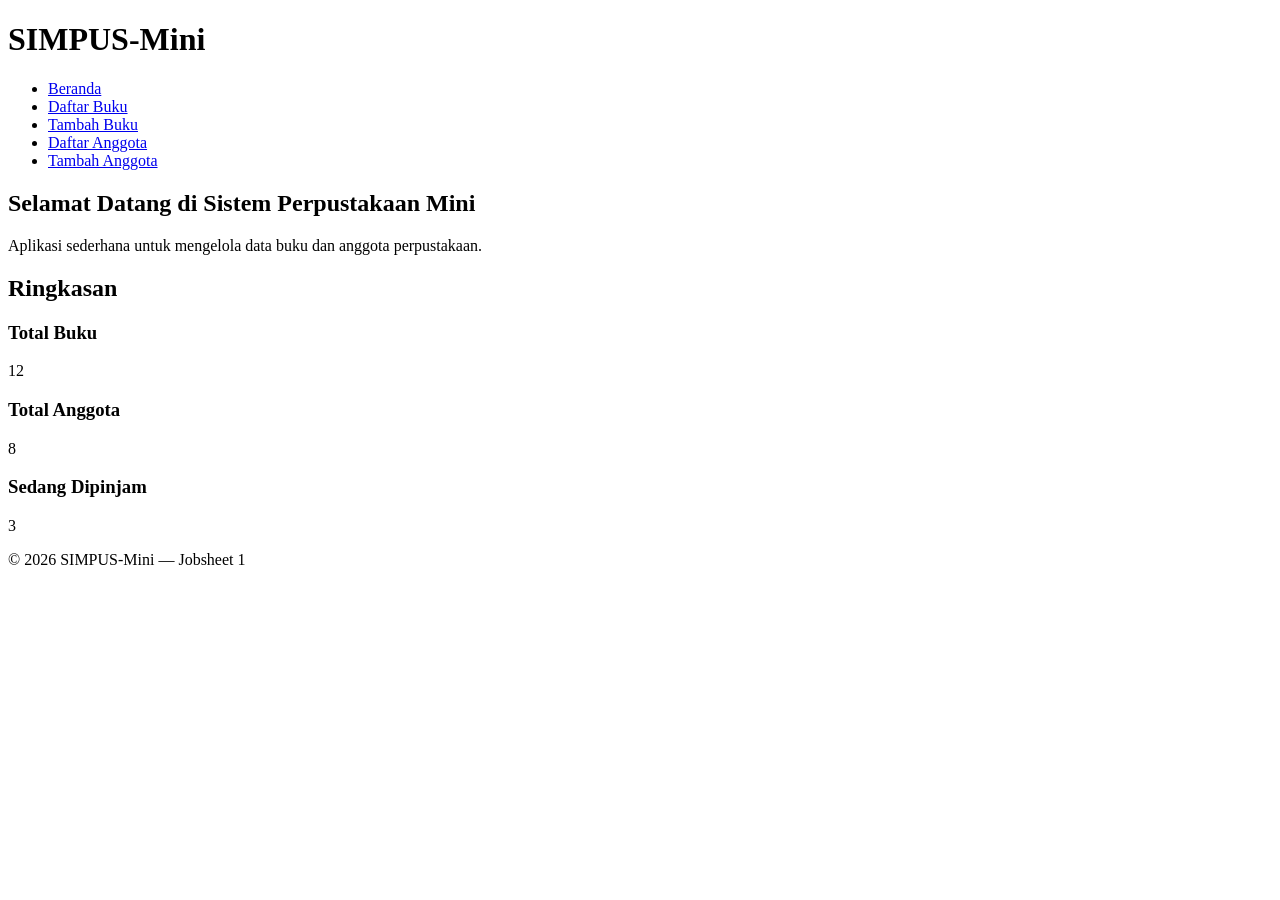
==== Pertemuan1/index.html @ fea93198 "Jobsheet 1" ====
<!DOCTYPE html>
<html lang="id">

<head>
    <meta charset="UTF-8">
    <title>SIMPUS-Mini | Beranda</title>
</head>

<body>
    <header>
        <h1>SIMPUS-Mini</h1>
        <nav>
            <ul>
                <li><a href="index.html">Beranda</a></li>
                <li><a href="buku/list.html">Daftar Buku</a></li>
                <li><a href="buku/tambah.html">Tambah Buku</a></li>
                <li><a href="anggota/list.html">Daftar Anggota</a></li>
                <li><a href="anggota/tambah.html">Tambah Anggota</a></li>
            </ul>
        </nav>
    </header>

    <main>
        <section>
            <h2>Selamat Datang di Sistem Perpustakaan Mini</h2>
            <p>Aplikasi sederhana untuk mengelola data buku dan anggota perpustakaan.</p>
        </section>

        <section>
            <h2>Ringkasan</h2>
            <article>
                <h3>Total Buku</h3>
                <p>12</p>
            </article>
            <article>
                <h3>Total Anggota</h3>
                <p>8</p>
            </article>
            <article>
                <h3>Sedang Dipinjam</h3>
                <p>3</p>
            </article>
        </section>
    </main>

    <footer>
        <p>&copy; 2026 SIMPUS-Mini &mdash; Jobsheet 1</p>
    </footer>
</body>

</html>
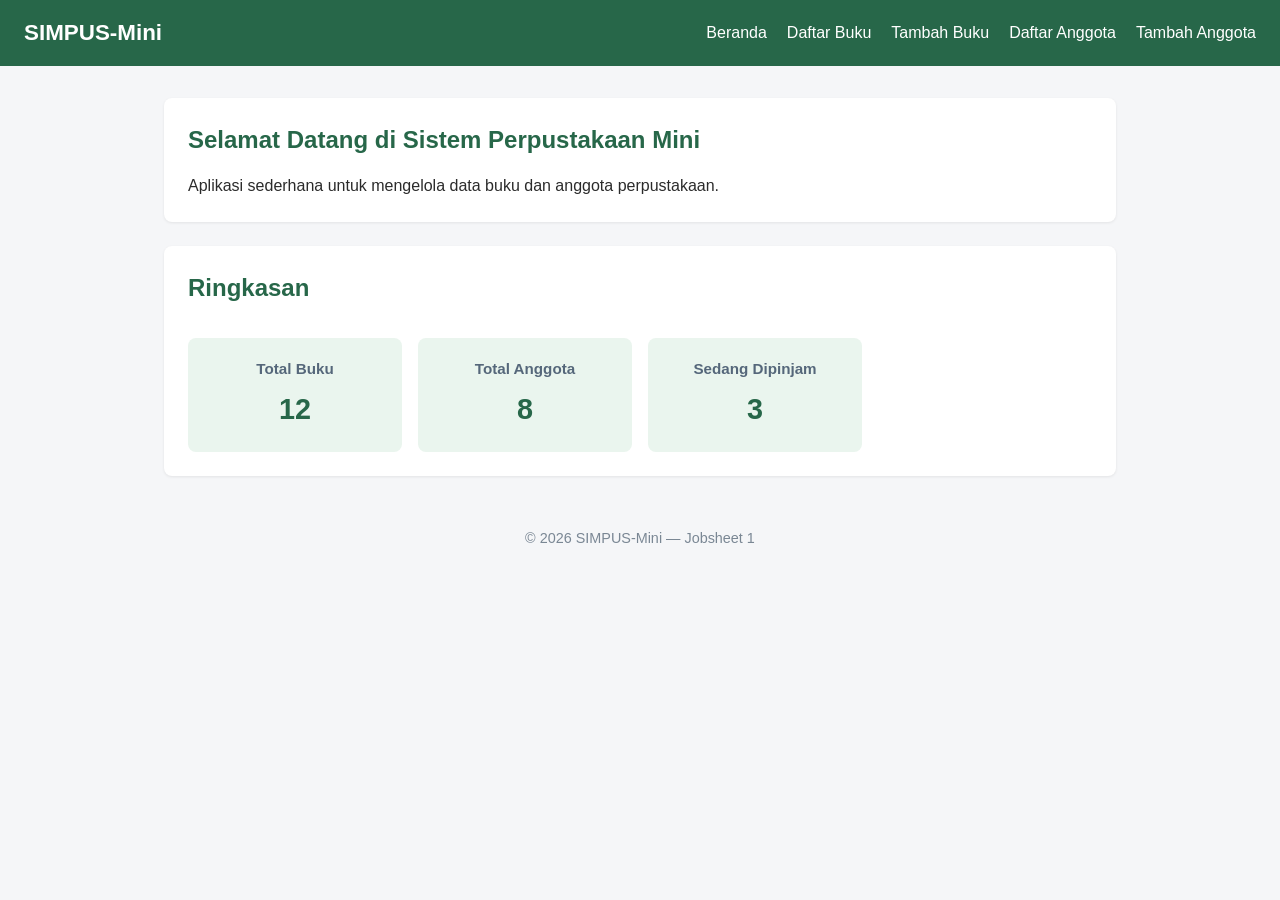
==== commit 891970f5: "Jobsheet 2 CSS" ====
--- a/Pertemuan1/index.html
+++ b/Pertemuan1/index.html
@@ -4,6 +4,7 @@
 <head>
     <meta charset="UTF-8">
     <title>SIMPUS-Mini | Beranda</title>
+    <link rel="stylesheet" href="assets/css/style.css">
 </head>
 
 <body>
--- a/Pertemuan1/assets/css/style.css
+++ b/Pertemuan1/assets/css/style.css
@@ -0,0 +1,232 @@
+/* ===== Reset & Base ===== */
+
+* {
+    box-sizing: border-box;
+    margin: 0;
+    padding: 0;
+}
+
+body {
+    font-family: "Segoe UI", Arial, sans-serif;
+    color: #2b2b2b;
+    background-color: #f5f6f8;
+    line-height: 1.5;
+}
+
+a {
+    color: #276749;
+    text-decoration: none;
+}
+
+a:hover {
+    text-decoration: underline;
+}
+
+/* ===== Header & Navbar (Flexbox) ===== */
+
+header {
+    background-color: #276749;
+    color: #fff;
+    padding: 1rem 1.5rem;
+    display: flex;
+    align-items: center;
+    justify-content: space-between;
+    flex-wrap: wrap;
+}
+
+header h1 {
+    font-size: 1.4rem;
+}
+
+header nav ul {
+    list-style: none;
+    display: flex;
+    gap: 1.25rem;
+}
+
+header nav a {
+    color: #fff;
+    font-weight: 500;
+}
+
+/* ===== Main Layout ===== */
+
+main {
+    max-width: 1000px;
+    margin: 2rem auto;
+    padding: 0 1.5rem;
+}
+
+section {
+    background-color: #fff;
+    border-radius: 8px;
+    padding: 1.5rem;
+    margin-bottom: 1.5rem;
+    box-shadow: 0 1px 3px rgba(0, 0, 0, 0.08);
+}
+
+section h2 {
+    margin-bottom: 1rem;
+    color: #276749;
+}
+
+/* ===== Kartu Statistik (CSS Grid) ===== */
+
+main section:nth-of-type(2) {
+    display: grid;
+    grid-template-columns: repeat(4, 1fr);
+    gap: 1rem;
+}
+
+main section:nth-of-type(2)>h2 {
+    grid-column: 1 / -1;
+}
+
+main section:nth-of-type(2) article {
+    background-color: #eaf5ee;
+    border-radius: 8px;
+    padding: 1.25rem;
+    text-align: center;
+}
+
+main section:nth-of-type(2) article h3 {
+    font-size: 0.95rem;
+    color: #55677a;
+    margin-bottom: 0.5rem;
+}
+
+main section:nth-of-type(2) article p {
+    font-size: 1.8rem;
+    font-weight: 700;
+    color: #276749;
+}
+
+/* ===== Tabel ===== */
+
+table {
+    width: 100%;
+    border-collapse: collapse;
+}
+
+th,
+td {
+    text-align: left;
+    padding: 0.65rem 0.75rem;
+    border-bottom: 1px solid #e2e6ea;
+}
+
+thead {
+    background-color: #276749;
+    color: #fff;
+}
+
+tbody tr:nth-child(even) {
+    background-color: #f7f9fb;
+}
+
+tbody tr:hover {
+    background-color: #eaf5ee;
+}
+
+/* ===== Tombol Aksi ===== */
+
+td button {
+    padding: 0.35rem 0.7rem;
+    margin-right: 0.35rem;
+    border: none;
+    border-radius: 4px;
+    cursor: pointer;
+    font-size: 0.85rem;
+}
+
+td button.edit {
+    background-color: #f0ad4e;
+    color: #fff;
+}
+
+td button.detail {
+    background-color: #5bc0de;
+    color: #fff;
+}
+
+td button.hapus {
+    background-color: #d9534f;
+    color: #fff;
+}
+
+/* ===== Form ===== */
+
+form p {
+    margin-bottom: 1rem;
+}
+
+form label {
+    display: block;
+    margin-bottom: 0.35rem;
+    font-weight: 600;
+    color: #444;
+}
+
+form input,
+form select {
+    width: 100%;
+    max-width: 400px;
+    padding: 0.55rem 0.7rem;
+    border: 1px solid #cdd4da;
+    border-radius: 4px;
+    font-size: 1rem;
+}
+
+form button[type="submit"] {
+    background-color: #276749;
+    color: #fff;
+    border: none;
+    padding: 0.6rem 1.5rem;
+    border-radius: 4px;
+    font-size: 1rem;
+    cursor: pointer;
+}
+
+form button[type="submit"]:hover {
+    background-color: #1f5239;
+}
+
+/* ===== Footer ===== */
+
+footer {
+    text-align: center;
+    padding: 1.25rem;
+    color: #7a8794;
+    font-size: 0.9rem;
+}
+
+/* ===== Responsive ===== */
+
+@media (max-width: 700px) {
+    header {
+        flex-direction: column;
+        align-items: flex-start;
+        gap: 1rem;
+    }
+
+    header nav ul {
+        flex-wrap: wrap;
+        gap: 0.75rem;
+    }
+
+    main section:nth-of-type(2) {
+        grid-template-columns: repeat(2, 1fr);
+    }
+
+    table {
+        display: block;
+        overflow-x: auto;
+    }
+
+}
+
+@media (max-width: 450px) {
+    main section:nth-of-type(2) {
+        grid-template-columns: 1fr;
+    }
+}
